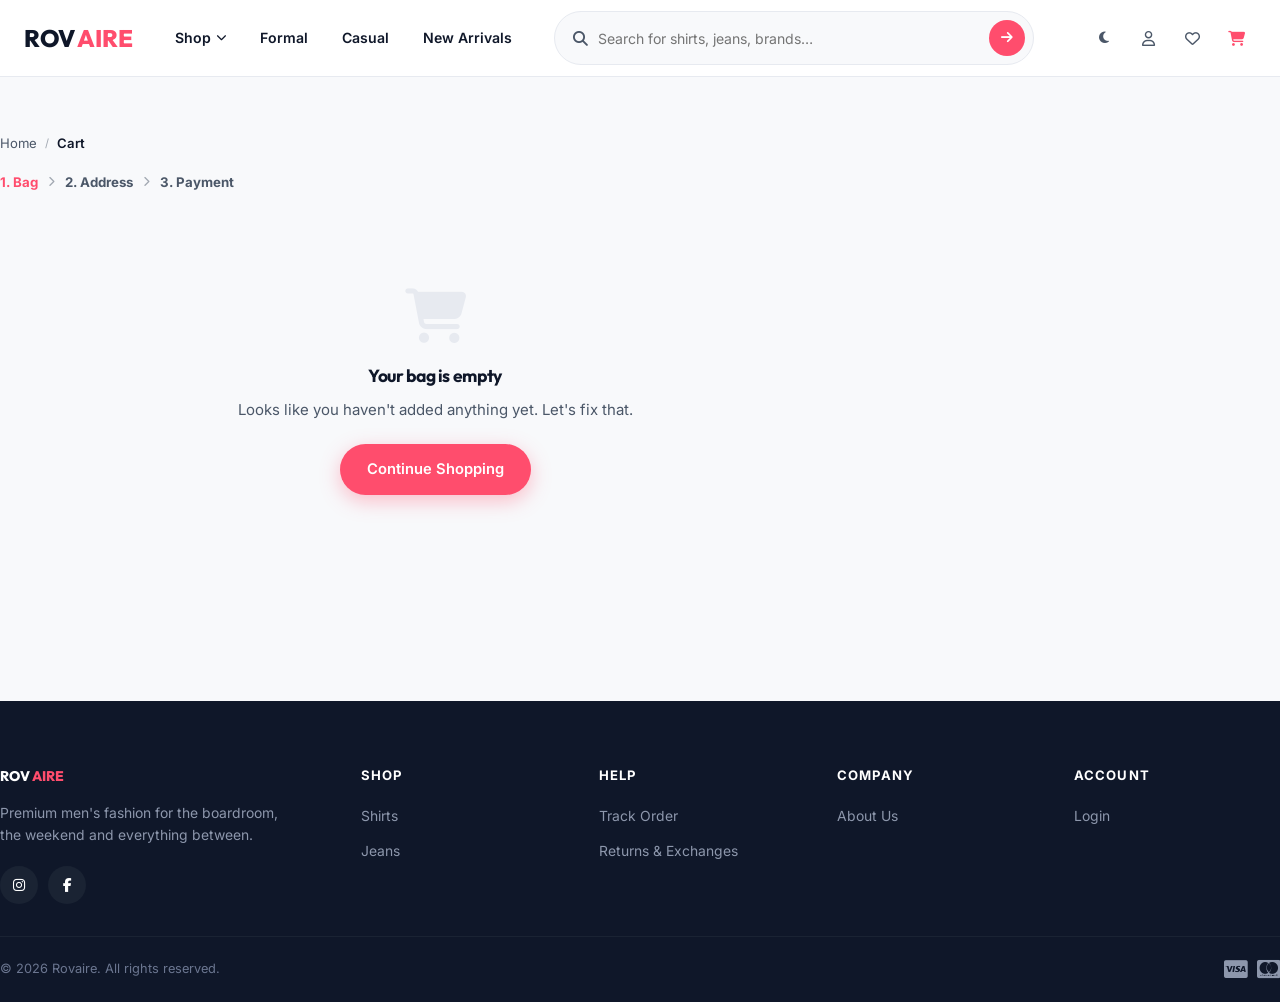
==== cart.html @ cf742d5f "Initial commit" ====
<!DOCTYPE html>
<html lang="en">
<head>
<meta charset="UTF-8">
<meta name="viewport" content="width=device-width, initial-scale=1.0">
<title>Your Cart — Rovaire</title>
<meta name="description" content="Review your cart, apply coupons and checkout on Rovaire.">
<link rel="preconnect" href="https://fonts.googleapis.com">
<link rel="stylesheet" href="css/style.css">
<link rel="stylesheet" href="css/home.css">
<link rel="stylesheet" href="css/cart.css">
<link rel="stylesheet" href="css/responsive.css">
<link rel="stylesheet" href="https://cdnjs.cloudflare.com/ajax/libs/font-awesome/6.5.1/css/all.min.css">
</head>
<body>

<div id="pageLoader"><div class="loader-mark">ROVAIRE</div></div>

<header class="site-header">
  <div class="container header-top">
    <button class="icon-btn mobile-toggle" aria-label="Menu"><i class="fa-solid fa-bars"></i></button>
    <a href="index.html" class="brand">ROV<span class="accent">AIRE</span></a>
    <ul class="mega-nav">
      <li><a href="collection.html">Shop <i class="fa-solid fa-chevron-down"></i></a>
        <div class="mega-panel">
          <div><h6>Topwear</h6><a href="collection.html?cat=shirts">Shirts</a><a href="collection.html?cat=tshirts">T-Shirts</a></div>
          <div><h6>Bottomwear</h6><a href="collection.html?cat=jeans">Jeans</a><a href="collection.html?cat=trousers">Trousers</a></div>
          <div><h6>Outerwear</h6><a href="collection.html?cat=jackets">Jackets</a><a href="collection.html?cat=blazers">Blazers</a></div>
        </div>
      </li>
      <li><a href="collection.html?occasion=formal-wear">Formal</a></li>
      <li><a href="collection.html?occasion=casual-wear">Casual</a></li>
      <li><a href="collection.html">New Arrivals</a></li>
    </ul>
    <div class="search-bar">
      <i class="fa-solid fa-magnifying-glass" style="color:var(--ink-soft);"></i>
      <input type="text" placeholder="Search for shirts, jeans, brands…">
      <button aria-label="Search"><i class="fa-solid fa-arrow-right"></i></button>
      <div class="live-search-panel"></div>
    </div>
    <div class="header-actions">
      <button class="icon-btn theme-toggle" aria-label="Toggle dark mode"><i class="fa-solid fa-moon"></i></button>
      <a href="login.html" class="icon-btn" aria-label="Account"><i class="fa-regular fa-user"></i></a>
      <a href="cart.html" class="icon-btn" aria-label="Wishlist" style="position:relative;"><i class="fa-regular fa-heart"></i><span class="count wishlist-count">0</span></a>
      <a href="cart.html" class="icon-btn" aria-label="Cart" style="position:relative;color:var(--primary);"><i class="fa-solid fa-cart-shopping"></i><span class="count cart-count">0</span></a>
    </div>
  </div>
</header>

<div class="mobile-drawer">
  <div class="mobile-drawer-backdrop"></div>
  <div class="mobile-drawer-panel">
    <button class="icon-btn mobile-drawer-close" aria-label="Close menu"><i class="fa-solid fa-xmark"></i></button>
    <h4>ROV<span style="color:var(--primary);">AIRE</span></h4>
    <details open><summary>Shop <i class="fa-solid fa-chevron-down"></i></summary><ul>
      <li><a href="collection.html?cat=shirts">Shirts</a></li>
      <li><a href="collection.html?cat=jeans">Jeans</a></li>
    </ul></details>
  </div>
</div>

<div class="container section">
  <p class="breadcrumb"><a href="index.html">Home</a><span class="sep">/</span><span class="current">Cart</span></p>

  <div class="cart-steps">
    <span class="step active">1. Bag</span><i class="fa-solid fa-chevron-right"></i>
    <span class="step">2. Address</span><i class="fa-solid fa-chevron-right"></i>
    <span class="step">3. Payment</span>
  </div>

  <div class="cart-layout">
    <div>
      <div class="cart-panel" id="cartPanel">
        <div class="cart-panel-head"><h3>Shopping Bag</h3><span id="cartItemCount"></span></div>
        <div id="cartItemsWrap"></div>
        <div class="coupon-box" id="couponBox">
          <input type="text" placeholder="Enter coupon code (try ROVAIRE10)" id="couponInput">
          <button id="couponApplyBtn">Apply</button>
        </div>
        <div class="coupon-applied" id="couponApplied"><span><i class="fa-solid fa-tag"></i> <span id="couponLabel"></span></span><button id="couponRemoveBtn"><i class="fa-solid fa-xmark"></i></button></div>
      </div>

      <div class="empty-cart" id="emptyCart">
        <i class="fa-solid fa-cart-shopping"></i>
        <h3>Your bag is empty</h3>
        <p>Looks like you haven't added anything yet. Let's fix that.</p>
        <a href="collection.html" class="btn primary">Continue Shopping</a>
      </div>

      <div class="cart-panel" id="savedPanel" style="margin-top:20px;display:none;">
        <div class="cart-panel-head"><h3>Saved For Later</h3><span id="savedItemCount"></span></div>
        <div id="savedItemsWrap"></div>
      </div>
    </div>

    <aside class="summary-card" id="summaryCard">
      <h3>Price Details</h3>
      <div class="summary-row"><span id="summaryQtyLabel">Price (0 items)</span><span id="summaryPrice">₹0</span></div>
      <div class="summary-row discount"><span>Discount</span><span id="summaryDiscount">−₹0</span></div>
      <div class="summary-row"><span>Coupon Discount</span><span id="summaryCoupon">−₹0</span></div>
      <div class="summary-row"><span>Delivery Charges</span><span id="summaryDelivery">Free</span></div>
      <div class="summary-total"><span>Total Amount</span><span id="summaryTotal">₹0</span></div>
      <div class="summary-savings" id="summarySavings"></div>
      <button class="btn primary block" id="checkoutBtn" style="margin-top:8px;">Proceed to Checkout <i class="fa-solid fa-arrow-right"></i></button>
    </aside>
  </div>
</div>

<footer class="site-footer">
  <div class="container footer-grid">
    <div class="footer-brand">
      <a href="index.html" class="brand" style="color:#fff;">ROV<span class="accent">AIRE</span></a>
      <p>Premium men's fashion for the boardroom, the weekend and everything between.</p>
      <div class="footer-social">
        <a href="#" aria-label="Instagram"><i class="fa-brands fa-instagram"></i></a>
        <a href="#" aria-label="Facebook"><i class="fa-brands fa-facebook-f"></i></a>
      </div>
    </div>
    <div><h5>Shop</h5><ul><li><a href="collection.html?cat=shirts">Shirts</a></li><li><a href="collection.html?cat=jeans">Jeans</a></li></ul></div>
    <div><h5>Help</h5><ul><li><a href="#">Track Order</a></li><li><a href="#">Returns & Exchanges</a></li></ul></div>
    <div><h5>Company</h5><ul><li><a href="#">About Us</a></li></ul></div>
    <div><h5>Account</h5><ul><li><a href="login.html">Login</a></li></ul></div>
  </div>
  <div class="container footer-bottom">
    <span>&copy; <span class="current-year"></span> Rovaire. All rights reserved.</span>
    <div class="pay-icons"><i class="fa-brands fa-cc-visa"></i><i class="fa-brands fa-cc-mastercard"></i></div>
  </div>
</footer>

<button class="back-to-top" id="backToTop" aria-label="Back to top"><i class="fa-solid fa-arrow-up"></i></button>

<script src="js/main.js"></script>
<script src="js/cart.js"></script>
</body>
</html>
---- css/style.css ----
/* ==========================================================================
   STYLE.CSS — Design tokens, reset, global components (nav, footer, buttons)
   ========================================================================== */

@import url('https://fonts.googleapis.com/css2?family=Outfit:wght@400;500;600;700;800&family=Inter:wght@400;500;600;700&display=swap');

:root{
  --bg: #F8F9FB;
  --surface: #FFFFFF;
  --ink: #0F1729;
  --ink-soft: #4B5768;
  --line: #E7EAF0;
  --primary: #FF4D6D;
  --primary-dark: #E63959;
  --primary-tint: #FFE9ED;
  --deal: #00B37E;
  --deal-tint: #E1F7EF;
  --gold: #FFB800;
  --dark: #0F1729;
  --dark-surface: #1A2333;
  --dark-line: #2A3446;
  --radius-sm: 8px;
  --radius: 14px;
  --radius-lg: 22px;
  --shadow-sm: 0 2px 8px rgba(15,23,41,.06);
  --shadow: 0 8px 28px rgba(15,23,41,.10);
  --shadow-lg: 0 20px 60px rgba(15,23,41,.16);
  --ease: cubic-bezier(.22,.9,.32,1);
  --font-display: 'Outfit', sans-serif;
  --font-body: 'Inter', sans-serif;
  --header-h: 76px;
}

[data-theme="dark"]{
  --bg: #0B111E;
  --surface: #151E30;
  --ink: #F3F5F9;
  --ink-soft: #9AA6B8;
  --line: #263049;
  --primary-tint: #3A1D26;
  --deal-tint: #0E2B24;
}

*, *::before, *::after{ box-sizing: border-box; }
html{ scroll-behavior: smooth; }
@media (prefers-reduced-motion: reduce){
  html{ scroll-behavior: auto; }
  *, *::before, *::after{ animation-duration: .001ms !important; animation-iteration-count: 1 !important; transition-duration: .001ms !important; }
}
body{
  margin:0; background: var(--bg); color: var(--ink);
  font-family: var(--font-body); font-size: 15px; line-height:1.6;
  -webkit-font-smoothing: antialiased;
  transition: background .3s var(--ease), color .3s var(--ease);
}
img{ max-width:100%; display:block; }
a{ color:inherit; text-decoration:none; }
ul{ list-style:none; margin:0; padding:0; }
button{ font-family:inherit; cursor:pointer; border:none; background:none; color:inherit; }
input, select, textarea{ font-family:inherit; font-size:inherit; color:inherit; }
:focus-visible{ outline: 2.5px solid var(--primary); outline-offset: 2px; border-radius: 4px; }
.container{ max-width: 1280px; margin:0 auto; padding:0 24px; }
h1,h2,h3,h4,h5{ font-family: var(--font-display); margin:0; letter-spacing:-.02em; }
p{ margin:0; }

/* ---------- Buttons ---------- */
.btn{
  display:inline-flex; align-items:center; justify-content:center; gap:8px;
  padding: 13px 26px; border-radius: 100px; font-weight:600; font-size:.92rem;
  transition: all .25s var(--ease); white-space:nowrap; border:1.5px solid transparent;
}
.btn.primary{ background: var(--primary); color:#fff; box-shadow: 0 6px 20px rgba(255,77,109,.35); }
.btn.primary:hover{ background: var(--primary-dark); transform: translateY(-2px); box-shadow: 0 10px 26px rgba(255,77,109,.42); }
.btn.dark{ background: var(--ink); color: var(--bg); }
.btn.dark:hover{ transform: translateY(-2px); }
.btn.outline{ border-color: var(--line); color: var(--ink); background:var(--surface); }
.btn.outline:hover{ border-color: var(--ink); }
.btn.ghost{ background: transparent; color: var(--ink-soft); }
.btn.ghost:hover{ color: var(--ink); }
.btn.block{ width:100%; }
.btn.sm{ padding: 9px 18px; font-size:.82rem; }
.btn:disabled{ opacity:.5; cursor:not-allowed; transform:none !important; }
.icon-btn{
  width:40px; height:40px; border-radius:50%; display:inline-flex; align-items:center; justify-content:center;
  color: var(--ink-soft); transition: all .2s var(--ease); position:relative; background:transparent;
}
.icon-btn:hover{ background: var(--primary-tint); color: var(--primary); }
.badge{ display:inline-flex; align-items:center; padding:3px 10px; border-radius:100px; font-size:.72rem; font-weight:700; letter-spacing:.02em; }
.badge.deal{ background: var(--deal-tint); color: var(--deal); }
.badge.gold{ background: #FFF6DE; color:#946200; }
.badge.primary{ background: var(--primary-tint); color: var(--primary); }

/* ---------- Skeleton loading ---------- */
.skeleton{ position:relative; overflow:hidden; background: var(--line); border-radius: var(--radius-sm); }
.skeleton::after{
  content:''; position:absolute; inset:0; transform: translateX(-100%);
  background: linear-gradient(90deg, transparent, rgba(255,255,255,.55), transparent);
  animation: shimmer 1.4s infinite;
}
@keyframes shimmer{ 100%{ transform: translateX(100%); } }

/* ---------- Toasts ---------- */
#toastStack{ position: fixed; top: 90px; right: 24px; z-index: 3000; display:flex; flex-direction:column; gap:10px; }
.toast{
  display:flex; align-items:center; gap:12px; background: var(--ink); color:#fff;
  padding: 14px 20px; border-radius: var(--radius-sm); box-shadow: var(--shadow-lg);
  min-width:260px; max-width:340px; transform: translateX(120%); opacity:0;
  transition: all .4s var(--ease); font-size:.86rem; font-weight:500;
}
.toast.show{ transform: translateX(0); opacity:1; }
.toast i{ color: var(--deal); font-size:1.05rem; }
.toast.warn i{ color: var(--gold); }

/* ---------- Header / Nav ---------- */
.site-header{
  position: sticky; top:0; z-index: 900; background: var(--surface);
  border-bottom: 1px solid var(--line); transition: box-shadow .3s var(--ease), background .3s var(--ease);
}
.site-header.scrolled{ box-shadow: var(--shadow-sm); }
.header-top{ display:flex; align-items:center; gap:28px; height: var(--header-h); }
.brand{ font-family: var(--font-display); font-weight:800; font-size:1.5rem; flex-shrink:0; display:flex; align-items:center; gap:2px; }
.brand .accent{ color: var(--primary); }
.mega-nav{ display:flex; align-items:center; gap:6px; flex-shrink:0; }
.mega-nav > li{ position:relative; }
.mega-nav > li > a{ display:flex; align-items:center; gap:5px; padding:10px 14px; border-radius:8px; font-weight:600; font-size:.88rem; transition: color .2s; }
.mega-nav > li:hover > a{ color: var(--primary); }
.mega-nav > li > a i{ font-size:.65rem; transition: transform .25s var(--ease); }
.mega-nav > li:hover > a i{ transform: rotate(180deg); }
.mega-panel{
  position:absolute; top: calc(100% + 14px); left:50%; transform: translateX(-50%) translateY(8px);
  width: 620px; background: var(--surface); border:1px solid var(--line); border-radius: var(--radius);
  box-shadow: var(--shadow-lg); padding: 26px; display:grid; grid-template-columns: repeat(3,1fr); gap:22px;
  opacity:0; visibility:hidden; transition: all .28s var(--ease); z-index:50;
}
.mega-nav > li:hover .mega-panel{ opacity:1; visibility:visible; transform: translateX(-50%) translateY(0); }
.mega-panel h6{ font-size:.7rem; text-transform:uppercase; letter-spacing:.08em; color: var(--ink-soft); margin-bottom:10px; font-family:var(--font-body); font-weight:700; }
.mega-panel a{ display:block; padding:6px 0; font-size:.86rem; color: var(--ink-soft); transition: color .2s, transform .2s; }
.mega-panel a:hover{ color: var(--primary); transform: translateX(3px); }

.search-bar{ flex:1; display:flex; align-items:center; background: var(--bg); border:1.5px solid var(--line); border-radius:100px; padding: 8px 8px 8px 18px; gap:8px; transition: border-color .2s; max-width:480px; }
.search-bar:focus-within{ border-color: var(--primary); }
.search-bar input{ border:none; background:transparent; flex:1; outline:none; font-size:.88rem; }
.search-bar button{ width:36px; height:36px; border-radius:50%; background: var(--primary); color:#fff; display:flex; align-items:center; justify-content:center; flex-shrink:0; }
.header-actions{ display:flex; align-items:center; gap:4px; margin-left:auto; flex-shrink:0; }
.header-actions .icon-btn .count{
  position:absolute; top:-2px; right:-2px; background: var(--primary); color:#fff; font-size:.62rem; font-weight:800;
  width:17px; height:17px; border-radius:50%; display:flex; align-items:center; justify-content:center; border:2px solid var(--surface);
}
.theme-toggle{ position:relative; }
.mobile-toggle{ display:none; }

.live-search-panel{
  position:absolute; top: calc(100% + 10px); left:0; right:0; background:var(--surface); border:1px solid var(--line);
  border-radius: var(--radius); box-shadow: var(--shadow-lg); padding:10px; opacity:0; visibility:hidden; transform:translateY(6px);
  transition: all .22s var(--ease); z-index:60; max-height:420px; overflow-y:auto;
}
.live-search-panel.open{ opacity:1; visibility:visible; transform:translateY(0); }
.lsp-item{ display:flex; align-items:center; gap:12px; padding:9px 10px; border-radius:10px; transition: background .15s; }
.lsp-item:hover{ background: var(--bg); }
.lsp-item img{ width:44px; height:52px; object-fit:cover; border-radius:6px; }
.lsp-item .lsp-name{ font-weight:600; font-size:.85rem; }
.lsp-item .lsp-cat{ font-size:.74rem; color:var(--ink-soft); }
.lsp-item .lsp-price{ margin-left:auto; font-weight:700; font-size:.85rem; }
.lsp-empty{ padding:24px; text-align:center; color:var(--ink-soft); font-size:.86rem; }

@media (max-width: 980px){
  .mega-nav, .search-bar{ display:none; }
  .mobile-toggle{ display:flex; }
}

/* ---------- Mobile drawer ---------- */
.mobile-drawer{
  position: fixed; inset:0; z-index: 2000; visibility:hidden;
}
.mobile-drawer.open{ visibility:visible; }
.mobile-drawer-backdrop{ position:absolute; inset:0; background:rgba(15,23,41,.5); opacity:0; transition:opacity .3s; }
.mobile-drawer.open .mobile-drawer-backdrop{ opacity:1; }
.mobile-drawer-panel{
  position:absolute; top:0; left:0; height:100%; width:min(320px,84vw); background:var(--surface);
  transform: translateX(-100%); transition: transform .35s var(--ease); padding:22px; overflow-y:auto;
}
.mobile-drawer.open .mobile-drawer-panel{ transform: translateX(0); }
.mobile-drawer-panel h4{ margin-bottom:16px; }
.mobile-drawer-panel .m-search{ display:flex; background:var(--bg); border-radius:100px; padding:10px 16px; gap:8px; margin-bottom:20px; border:1px solid var(--line); }
.mobile-drawer-panel .m-search input{ border:none; background:none; flex:1; outline:none; }
.mobile-drawer-panel details{ border-bottom:1px solid var(--line); padding:12px 0; }
.mobile-drawer-panel summary{ font-weight:600; display:flex; justify-content:space-between; align-items:center; cursor:pointer; list-style:none; }
.mobile-drawer-panel summary::-webkit-details-marker{ display:none; }
.mobile-drawer-panel details ul{ margin-top:10px; padding-left:8px; }
.mobile-drawer-panel details li a{ display:block; padding:7px 0; color:var(--ink-soft); font-size:.9rem; }
.mobile-drawer-close{ position:absolute; top:20px; right:20px; }

/* ---------- Footer ---------- */
.site-footer{ background: var(--dark); color:#B9C2D4; margin-top:80px; }
.newsletter-band{ background: var(--primary); padding:44px 0; color:#fff; }
.newsletter-band .container{ display:flex; align-items:center; justify-content:space-between; gap:30px; flex-wrap:wrap; }
.newsletter-band h3{ font-size:1.5rem; margin-bottom:4px; }
.newsletter-band p{ opacity:.9; font-size:.9rem; }
.newsletter-form{ display:flex; gap:10px; background:#fff; border-radius:100px; padding:6px 6px 6px 20px; min-width:360px; }
.newsletter-form input{ border:none; outline:none; flex:1; font-size:.88rem; }
.newsletter-form button{ background: var(--ink); color:#fff; padding:11px 22px; border-radius:100px; font-weight:600; font-size:.86rem; transition: background .2s; }
.newsletter-form button:hover{ background:#000; }
.footer-grid{ display:grid; grid-template-columns: 1.6fr repeat(4,1fr); gap:32px; padding: 64px 0 32px; }
.footer-grid h5{ color:#fff; font-family:var(--font-body); font-size:.82rem; text-transform:uppercase; letter-spacing:.08em; margin-bottom:18px; }
.footer-grid li{ margin-bottom:11px; }
.footer-grid a{ color:#8D97AC; font-size:.87rem; transition: color .2s, padding-left .2s; }
.footer-grid a:hover{ color:#fff; padding-left:3px; }
.footer-brand p{ color:#8D97AC; font-size:.87rem; margin: 14px 0 20px; max-width:280px; }
.footer-social{ display:flex; gap:10px; }
.footer-social a{ width:38px; height:38px; border-radius:50%; background:var(--dark-surface); display:flex; align-items:center; justify-content:center; color:#fff; transition: background .2s, transform .2s; }
.footer-social a:hover{ background: var(--primary); transform: translateY(-3px); }
.footer-bottom{ border-top:1px solid var(--dark-surface); padding:22px 0; display:flex; justify-content:space-between; font-size:.8rem; color:#6B7690; flex-wrap:wrap; gap:10px; }
.pay-icons{ display:flex; gap:10px; font-size:1.3rem; color:#8D97AC; }

/* ---------- Back to top ---------- */
.back-to-top{
  position:fixed; right:26px; bottom:26px; width:48px; height:48px; border-radius:50%;
  background: var(--ink); color:#fff; display:flex; align-items:center; justify-content:center;
  box-shadow: var(--shadow-lg); opacity:0; visibility:hidden; transform: translateY(12px); transition: all .3s var(--ease); z-index:800;
}
.back-to-top.show{ opacity:1; visibility:visible; transform: translateY(0); }
.back-to-top:hover{ background: var(--primary); }

/* ---------- Breadcrumb ---------- */
.breadcrumb{ display:flex; gap:8px; align-items:center; font-size:.82rem; color: var(--ink-soft); margin-bottom:18px; flex-wrap:wrap; }
.breadcrumb a{ color: var(--ink-soft); transition:color .2s; }
.breadcrumb a:hover{ color: var(--primary); }
.breadcrumb .sep{ opacity:.5; font-size:.7rem; }
.breadcrumb .current{ color: var(--ink); font-weight:600; }

/* ---------- Section shells ---------- */
.section{ padding: 56px 0; }
.section-head{ display:flex; align-items:flex-end; justify-content:space-between; margin-bottom:28px; gap:20px; flex-wrap:wrap; }
.section-head .eyebrow{ color: var(--primary); font-weight:700; font-size:.76rem; text-transform:uppercase; letter-spacing:.1em; margin-bottom:6px; }
.section-head h2{ font-size: clamp(1.5rem, 2.4vw, 2.1rem); }
.section-head .sub{ color: var(--ink-soft); font-size:.92rem; margin-top:6px; }
.view-all{ font-weight:700; font-size:.85rem; color:var(--ink); display:flex; align-items:center; gap:6px; flex-shrink:0; }
.view-all i{ transition: transform .2s; }
.view-all:hover i{ transform: translateX(4px); }

/* ---------- Countdown ---------- */
.countdown{ display:flex; gap:8px; }
.countdown .cd-box{ background: rgba(255,255,255,.15); border-radius:8px; padding:6px 10px; text-align:center; min-width:44px; }
.countdown .cd-box b{ display:block; font-size:1.1rem; font-family:var(--font-display); }
.countdown .cd-box span{ font-size:.6rem; text-transform:uppercase; opacity:.8; }

/* ---------- Modal shell ---------- */
.modal-backdrop{ position:fixed; inset:0; background:rgba(15,23,41,.55); z-index:2500; opacity:0; visibility:hidden; transition: opacity .3s var(--ease); display:flex; align-items:center; justify-content:center; padding:20px; }
.modal-backdrop.open{ opacity:1; visibility:visible; }
.modal-box{ background:var(--surface); border-radius: var(--radius-lg); max-width:900px; width:100%; max-height:88vh; overflow:auto; transform: scale(.94) translateY(20px); transition: transform .35s var(--ease); position:relative; box-shadow: var(--shadow-lg); }
.modal-backdrop.open .modal-box{ transform: scale(1) translateY(0); }
.modal-close{ position:absolute; top:16px; right:16px; z-index:5; background:var(--surface); box-shadow:var(--shadow-sm); }

/* ---------- Reveal ---------- */
.reveal{ opacity:0; transform: translateY(28px); transition: opacity .7s var(--ease), transform .7s var(--ease); }
.reveal.in-view{ opacity:1; transform:none; }
.d1.in-view{ transition-delay:.06s;} .d2.in-view{ transition-delay:.12s;} .d3.in-view{ transition-delay:.18s;} .d4.in-view{ transition-delay:.24s;} .d5.in-view{ transition-delay:.3s;} .d6.in-view{ transition-delay:.36s;}

/* ---------- Page loader ---------- */
#pageLoader{ position:fixed; inset:0; background: var(--bg); z-index:5000; display:flex; align-items:center; justify-content:center; transition: opacity .5s var(--ease), visibility .5s; }
#pageLoader.hidden{ opacity:0; visibility:hidden; }
.loader-mark{ font-family:var(--font-display); font-weight:800; font-size:2rem; color:var(--ink); position:relative; }
.loader-mark::after{
  content:''; position:absolute; left:0; bottom:-10px; height:3px; width:100%; background: var(--line); border-radius:2px; overflow:hidden;
}
.loader-mark::before{
  content:''; position:absolute; left:0; bottom:-10px; height:3px; width:100%; background: var(--primary); border-radius:2px;
  animation: loadbar 1.1s var(--ease) infinite;
}
@keyframes loadbar{ 0%{ transform: scaleX(0); transform-origin:left; } 50%{ transform: scaleX(1); transform-origin:left; } 51%{ transform-origin:right; } 100%{ transform: scaleX(0); transform-origin:right; } }
---- css/home.css ----
/* ==========================================================================
   HOME.CSS
   ========================================================================== */

/* ---------- Hero slider ---------- */
.hero{ position:relative; overflow:hidden; border-radius: 0 0 var(--radius-lg) var(--radius-lg); margin-bottom: 8px; }
.hero-track{ display:flex; transition: transform .7s var(--ease); }
.hero-slide{ min-width:100%; position:relative; height: 440px; display:flex; align-items:center; background-size:cover; background-position:center; }
.hero-slide::before{ content:''; position:absolute; inset:0; background: linear-gradient(90deg, rgba(15,23,41,.75), rgba(15,23,41,.15)); }
.hero-slide .container{ position:relative; z-index:2; }
.hero-copy{ max-width:480px; color:#fff; }
.hero-copy .eyebrow{ color: var(--gold); font-weight:700; letter-spacing:.1em; text-transform:uppercase; font-size:.78rem; margin-bottom:12px; display:block; }
.hero-copy h1{ font-size: clamp(2rem, 4vw, 3.2rem); line-height:1.08; margin-bottom:16px; }
.hero-copy p{ opacity:.9; margin-bottom:26px; font-size:1rem; max-width:400px; }
.hero-dots{ position:absolute; bottom:22px; left:50%; transform:translateX(-50%); display:flex; gap:8px; z-index:3; }
.hero-dots button{ width:8px; height:8px; border-radius:50%; background:rgba(255,255,255,.4); transition: all .3s var(--ease); }
.hero-dots button.active{ width:26px; border-radius:5px; background:#fff; }
.hero-arrow{ position:absolute; top:50%; transform:translateY(-50%); z-index:3; width:44px; height:44px; border-radius:50%; background:rgba(255,255,255,.15); color:#fff; backdrop-filter: blur(6px); display:flex; align-items:center; justify-content:center; transition: background .2s; }
.hero-arrow:hover{ background:rgba(255,255,255,.3); }
.hero-arrow.prev{ left:20px; } .hero-arrow.next{ right:20px; }
@media (max-width:640px){ .hero-arrow{ display:none; } .hero-slide{ height:380px; } }

/* ---------- Trust strip ---------- */
.trust-strip{ display:flex; justify-content:space-around; background: var(--surface); border-radius: var(--radius); box-shadow: var(--shadow-sm); margin-top:-34px; position:relative; z-index:5; padding: 22px 30px; flex-wrap:wrap; gap:16px; }
.trust-item{ display:flex; align-items:center; gap:12px; }
.trust-item i{ font-size:1.3rem; color: var(--primary); }
.trust-item b{ display:block; font-size:.85rem; } .trust-item span{ font-size:.75rem; color:var(--ink-soft); }

/* ---------- Category chips ---------- */
.category-scroller{ display:flex; gap:18px; overflow-x:auto; padding-bottom:8px; scrollbar-width:none; }
.category-scroller::-webkit-scrollbar{ display:none; }
.cat-chip{ flex-shrink:0; width:130px; text-align:center; }
.cat-chip .cat-img{ width:110px; height:110px; border-radius:50%; overflow:hidden; margin:0 auto 12px; border:3px solid var(--line); transition: all .3s var(--ease); }
.cat-chip img{ width:100%; height:100%; object-fit:cover; transition: transform .5s var(--ease); }
.cat-chip:hover .cat-img{ border-color: var(--primary); transform: translateY(-4px); }
.cat-chip:hover img{ transform: scale(1.12); }
.cat-chip span{ font-weight:600; font-size:.85rem; }

/* ---------- Product grid & cards ---------- */
.product-row{ display:grid; grid-template-columns: repeat(5, 1fr); gap:18px; }
.product-row.cols-4{ grid-template-columns: repeat(4,1fr); }

.p-card{ background: var(--surface); border-radius: var(--radius); overflow:hidden; border:1px solid var(--line); transition: all .3s var(--ease); position:relative; display:flex; flex-direction:column; }
.p-card:hover{ transform: translateY(-6px); box-shadow: var(--shadow-lg); border-color: transparent; }
.p-media{ position:relative; aspect-ratio: 3/4; overflow:hidden; background: var(--bg); }
.p-media img{ width:100%; height:100%; object-fit:cover; transition: opacity .45s var(--ease), transform .6s var(--ease); }
.p-media img.img-b{ position:absolute; inset:0; opacity:0; }
.p-card:hover .p-media img.img-a{ opacity:0; transform:scale(1.06); }
.p-card:hover .p-media img.img-b{ opacity:1; transform:scale(1.06); }
.p-badges{ position:absolute; top:10px; left:10px; display:flex; flex-direction:column; gap:6px; z-index:2; }
.badge.low-stock{ background: #D32F4A; color:#fff; font-size:.66rem; font-weight:700; padding:3px 8px; border-radius:5px; letter-spacing:.02em; text-transform:uppercase; }

.p-card-tools{ position:absolute; top:10px; right:10px; z-index:2; display:flex; flex-direction:column; gap:8px; }
.p-wishlist, .p-compare{
  width:34px; height:34px; border-radius:50%;
  background: rgba(255,255,255,.92); display:flex; align-items:center; justify-content:center; color: var(--ink-soft);
  transition: all .25s var(--ease); backdrop-filter: blur(4px);
}
.p-wishlist:hover, .p-wishlist.active{ color: var(--primary); }
.p-wishlist.active i{ animation: heartPop .4s var(--ease); }
.p-wishlist.active i::before{ font-weight:900; content:"\f004"; }
@keyframes heartPop{ 0%{ transform:scale(1);} 40%{ transform:scale(1.4);} 100%{ transform:scale(1);} }
.p-compare:hover, .p-compare.active{ color: var(--primary); }
.p-compare.active{ background: var(--primary); color:#fff; }
.p-compare i{ font-size:.82rem; }

.p-quick{
  position:absolute; left:10px; right:10px; bottom:-46px; z-index:2; background: rgba(15,23,41,.9); color:#fff;
  border-radius:100px; padding:10px; text-align:center; font-size:.8rem; font-weight:600; transition: bottom .3s var(--ease);
  backdrop-filter: blur(4px); display:flex; align-items:center; justify-content:center; gap:8px;
}
.p-quick i{ font-size:.78rem; }
.p-card:hover .p-quick{ bottom:10px; }
.p-info{ padding:14px 14px 16px; display:flex; flex-direction:column; gap:6px; flex:1; }
.p-brand{ font-size:.72rem; color: var(--ink-soft); font-weight:700; text-transform:uppercase; letter-spacing:.04em; }
.p-name{ font-size:.9rem; font-weight:600; line-height:1.35; }
.p-rating{ display:flex; align-items:center; gap:6px; font-size:.76rem; }
.p-rating .stars{ background: var(--deal); color:#fff; padding:2px 6px; border-radius:5px; font-weight:700; display:flex; align-items:center; gap:3px; }
.p-rating .count{ color: var(--ink-soft); }
.p-price-row{ display:flex; align-items:baseline; gap:8px; margin-top:2px; flex-wrap:wrap; }
.p-price{ font-size:1.05rem; font-weight:800; font-family:var(--font-display); }
.p-mrp{ font-size:.8rem; color: var(--ink-soft); text-decoration: line-through; }
.p-off{ color: var(--deal); font-size:.8rem; font-weight:700; }
.p-delivery{ font-size:.74rem; color: var(--ink-soft); display:flex; align-items:center; gap:5px; }
.p-fit{ display:flex; align-items:center; gap:6px; margin-top:2px; }
.p-fit-radar{ display:flex; gap:3px; }
.p-fit-radar span{ width:16px; height:16px; border-radius:50%; border:1.5px solid var(--line); display:flex; align-items:center; justify-content:center; font-size:.55rem; font-weight:700; color: var(--ink-soft); transition: all .2s; }
.p-fit-radar span.avail{ border-color: var(--ink); color: var(--ink); cursor:pointer; }
.p-fit-radar span.avail:hover{ background: var(--ink); color:#fff; }
.p-actions-row{ display:flex; gap:8px; margin-top:auto; padding-top:8px; }
.p-actions-row .btn{ flex:1; padding:10px; font-size:.78rem; }

/* ---------- Offer banner strip ---------- */
.offer-strip{ display:grid; grid-template-columns: repeat(3,1fr); gap:20px; }
.offer-card{ position:relative; border-radius: var(--radius); overflow:hidden; height:200px; display:flex; align-items:center; padding:26px; color:#fff; }
.offer-card::before{ content:''; position:absolute; inset:0; background: linear-gradient(120deg, rgba(15,23,41,.75), rgba(15,23,41,.1)); }
.offer-card img{ position:absolute; inset:0; width:100%; height:100%; object-fit:cover; z-index:-1; }
.offer-card .oc-content{ position:relative; z-index:2; }
.offer-card h4{ font-size:1.3rem; margin-bottom:6px; }
.offer-card span{ font-size:.82rem; opacity:.9; }

/* ---------- Flash sale ---------- */
.flash-head{ background: linear-gradient(90deg, var(--ink), #2A3556); border-radius: var(--radius) var(--radius) 0 0; padding:20px 26px; display:flex; align-items:center; justify-content:space-between; color:#fff; flex-wrap:wrap; gap:14px; }
.flash-head h3{ font-size:1.2rem; display:flex; align-items:center; gap:10px; }
.flash-head h3 i{ color: var(--gold); }
.flash-body{ background: var(--surface); border: 1px solid var(--line); border-top:none; border-radius: 0 0 var(--radius) var(--radius); padding:20px; }

/* ---------- Testimonials ---------- */
.testi-wrap{ position:relative; max-width:760px; margin:0 auto; }
.testi-track{ overflow:hidden; }
.testi-slide{ display:none; text-align:center; padding: 10px 40px; }
.testi-slide.active{ display:block; animation: fadeIn .5s var(--ease); }
@keyframes fadeIn{ from{opacity:0; transform:translateY(8px);} to{opacity:1; transform:none;} }
.testi-slide .stars{ color: var(--gold); font-size:1rem; margin-bottom:16px; }
.testi-slide p.quote{ font-size:1.15rem; font-family:var(--font-display); font-weight:500; line-height:1.5; margin-bottom:20px; }
.testi-person{ display:flex; align-items:center; justify-content:center; gap:12px; }
.testi-person img{ width:44px; height:44px; border-radius:50%; object-fit:cover; }
.testi-person b{ display:block; font-size:.88rem; } .testi-person span{ font-size:.76rem; color:var(--ink-soft); }
.testi-nav{ display:flex; justify-content:center; gap:14px; margin-top:20px; }
.testi-nav button{ width:38px; height:38px; border-radius:50%; border:1.5px solid var(--line); display:flex; align-items:center; justify-content:center; transition: all .2s; }
.testi-nav button:hover{ background: var(--ink); color:#fff; border-color:var(--ink); }
---- css/cart.css ----
/* ==========================================================================
   CART.CSS
   ========================================================================== */

.cart-layout{ display:grid; grid-template-columns: 1fr 380px; gap:30px; align-items:flex-start; }

.cart-steps{ display:flex; align-items:center; gap:10px; margin-bottom:26px; font-size:.83rem; font-weight:700; color: var(--ink-soft); }
.cart-steps .step.active{ color: var(--primary); }
.cart-steps i{ font-size:.65rem; opacity:.5; }

.cart-panel{ background: var(--surface); border:1px solid var(--line); border-radius: var(--radius); padding:6px; }
.cart-panel-head{ display:flex; justify-content:space-between; align-items:center; padding:16px 18px; border-bottom:1px solid var(--line); }
.cart-panel-head h3{ font-size:1.05rem; }
.cart-panel-head span{ font-size:.82rem; color: var(--ink-soft); }

.cart-item{ display:grid; grid-template-columns: 96px 1fr auto; gap:16px; padding:20px 18px; border-bottom:1px solid var(--line); align-items:flex-start; }
.cart-item:last-child{ border-bottom:none; }
.cart-item img{ width:96px; height:112px; object-fit:cover; border-radius:10px; }
.cart-item-name{ font-weight:700; font-size:.94rem; margin-bottom:4px; }
.cart-item-meta{ font-size:.8rem; color: var(--ink-soft); display:flex; gap:10px; flex-wrap:wrap; margin-bottom:10px; }
.cart-item-meta span{ display:flex; align-items:center; gap:5px; }
.cart-item-actions{ display:flex; align-items:center; gap:16px; flex-wrap:wrap; }
.cart-item-actions .link-btn{ font-size:.8rem; font-weight:700; color: var(--ink-soft); display:flex; align-items:center; gap:5px; transition:color .2s; }
.cart-item-actions .link-btn:hover{ color: var(--primary); }
.cart-item-actions .link-btn.remove:hover{ color:#D32F4A; }
.cart-item-price{ text-align:right; }
.cart-item-price .price{ font-weight:800; font-size:1.05rem; font-family: var(--font-display); display:block; }
.cart-item-price .mrp{ font-size:.78rem; color: var(--ink-soft); text-decoration:line-through; }

.saved-item{ opacity:.85; }
.empty-cart{ text-align:center; padding:70px 20px; display:none; }
.empty-cart.show{ display:block; }
.empty-cart i{ font-size:3.4rem; color: var(--line); margin-bottom:18px; }
.empty-cart h3{ margin-bottom:8px; }
.empty-cart p{ color: var(--ink-soft); margin-bottom:22px; }

.coupon-box{ display:flex; gap:10px; margin: 20px 18px; }
.coupon-box input{ flex:1; padding:12px 16px; border:1.5px dashed var(--line); border-radius: var(--radius-sm); background: var(--bg); }
.coupon-box button{ background: var(--ink); color:#fff; padding:0 22px; border-radius: var(--radius-sm); font-weight:700; font-size:.85rem; }
.coupon-applied{ display:none; align-items:center; justify-content:space-between; margin: 0 18px 20px; background: var(--deal-tint); color: var(--deal); padding:12px 16px; border-radius: var(--radius-sm); font-size:.85rem; font-weight:700; }
.coupon-applied.show{ display:flex; }

.summary-card{ background: var(--surface); border:1px solid var(--line); border-radius: var(--radius); padding:22px; position:sticky; top:96px; }
.summary-card h3{ font-size:1.05rem; margin-bottom:18px; }
.summary-row{ display:flex; justify-content:space-between; font-size:.88rem; color: var(--ink-soft); padding:9px 0; }
.summary-row.discount span:last-child{ color: var(--deal); font-weight:700; }
.summary-total{ display:flex; justify-content:space-between; font-size:1.15rem; font-weight:800; font-family: var(--font-display); border-top:1.5px dashed var(--line); margin-top:10px; padding-top:16px; }
.summary-savings{ text-align:center; background: var(--deal-tint); color: var(--deal); font-weight:700; font-size:.82rem; padding:10px; border-radius: var(--radius-sm); margin: 16px 0; }
---- css/responsive.css ----
/* ==========================================================================
   RESPONSIVE.CSS
   ========================================================================== */

@media (max-width: 1180px){
  .product-row{ grid-template-columns: repeat(4,1fr); }
  .collection-grid{ grid-template-columns: repeat(3,1fr); }
  .footer-grid{ grid-template-columns: 1fr 1fr 1fr; }
}

@media (max-width: 900px){
  .product-row{ grid-template-columns: repeat(3,1fr); }
  .product-row.cols-4{ grid-template-columns: repeat(3,1fr); }
  .offer-strip{ grid-template-columns: 1fr; }
  .footer-grid{ grid-template-columns: 1fr 1fr; row-gap:30px; }
  .newsletter-form{ min-width:100%; }
  .newsletter-band .container{ flex-direction:column; align-items:flex-start; }
}

@media (max-width: 640px){
  .container{ padding:0 16px; }
  .section{ padding:40px 0; }
  .product-row{ grid-template-columns: repeat(2,1fr); gap:12px; }
  .product-row.cols-4{ grid-template-columns: repeat(2,1fr); }
  .collection-grid{ grid-template-columns: repeat(2,1fr); gap:12px; }
  .trust-strip{ flex-direction:column; align-items:flex-start; gap:14px; padding:20px; }
  .footer-grid{ grid-template-columns: 1fr; text-align:left; padding:40px 0 20px; }
  .footer-bottom{ flex-direction:column; text-align:center; }
  .pay-icons{ justify-content:center; }
  .back-to-top{ right:16px; bottom:16px; width:42px; height:42px; }
  .review-summary{ flex-direction:column; gap:20px; }
}
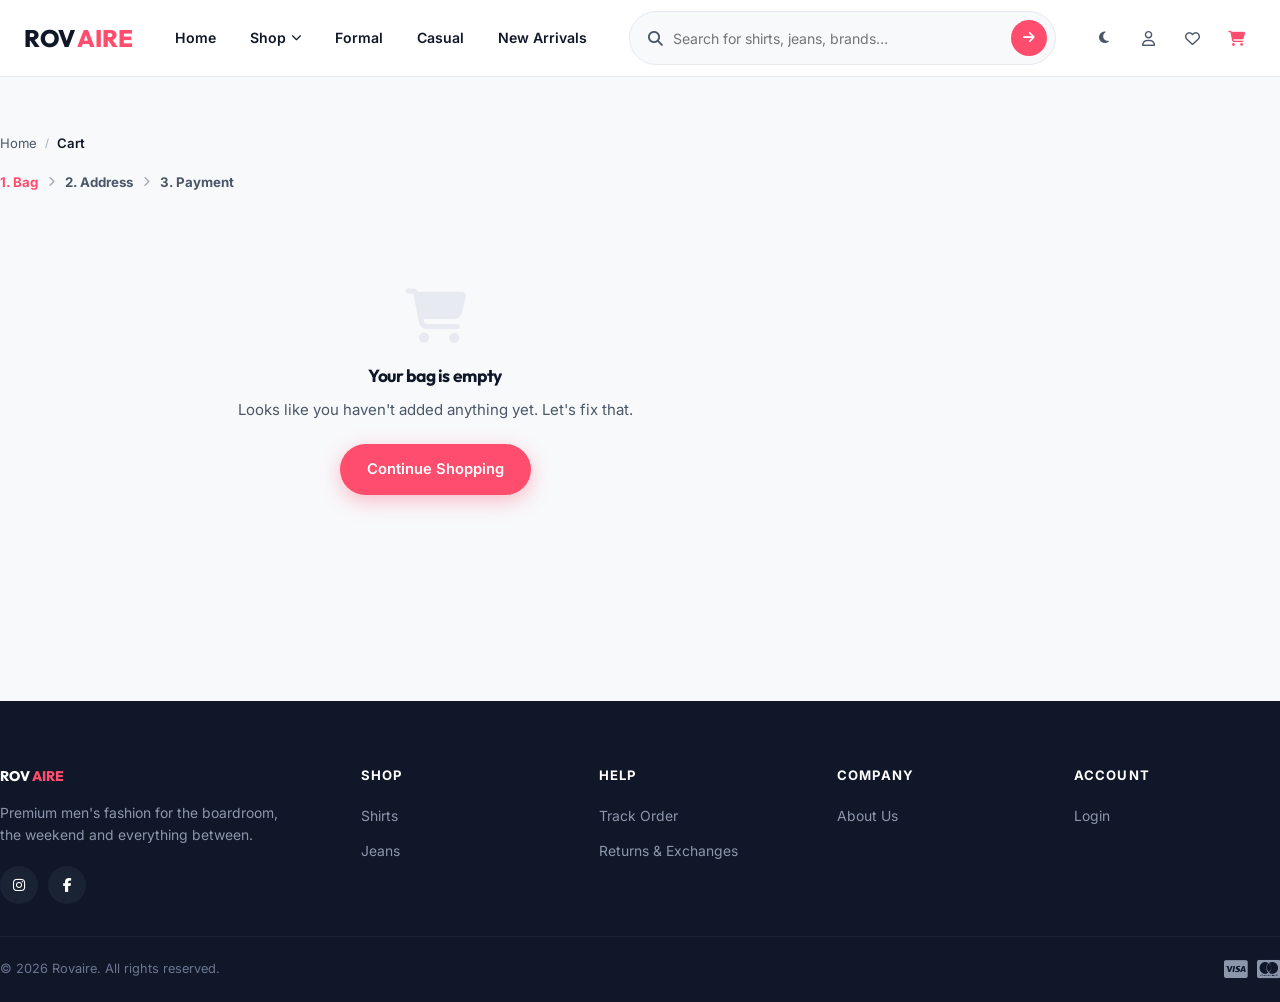
==== commit 71924cae: "Updated mens wear UI" ====
--- a/cart.html
+++ b/cart.html
@@ -21,6 +21,7 @@
     <button class="icon-btn mobile-toggle" aria-label="Menu"><i class="fa-solid fa-bars"></i></button>
     <a href="index.html" class="brand">ROV<span class="accent">AIRE</span></a>
     <ul class="mega-nav">
+       <li><a href="index.html">Home </a>
       <li><a href="collection.html">Shop <i class="fa-solid fa-chevron-down"></i></a>
         <div class="mega-panel">
           <div><h6>Topwear</h6><a href="collection.html?cat=shirts">Shirts</a><a href="collection.html?cat=tshirts">T-Shirts</a></div>
